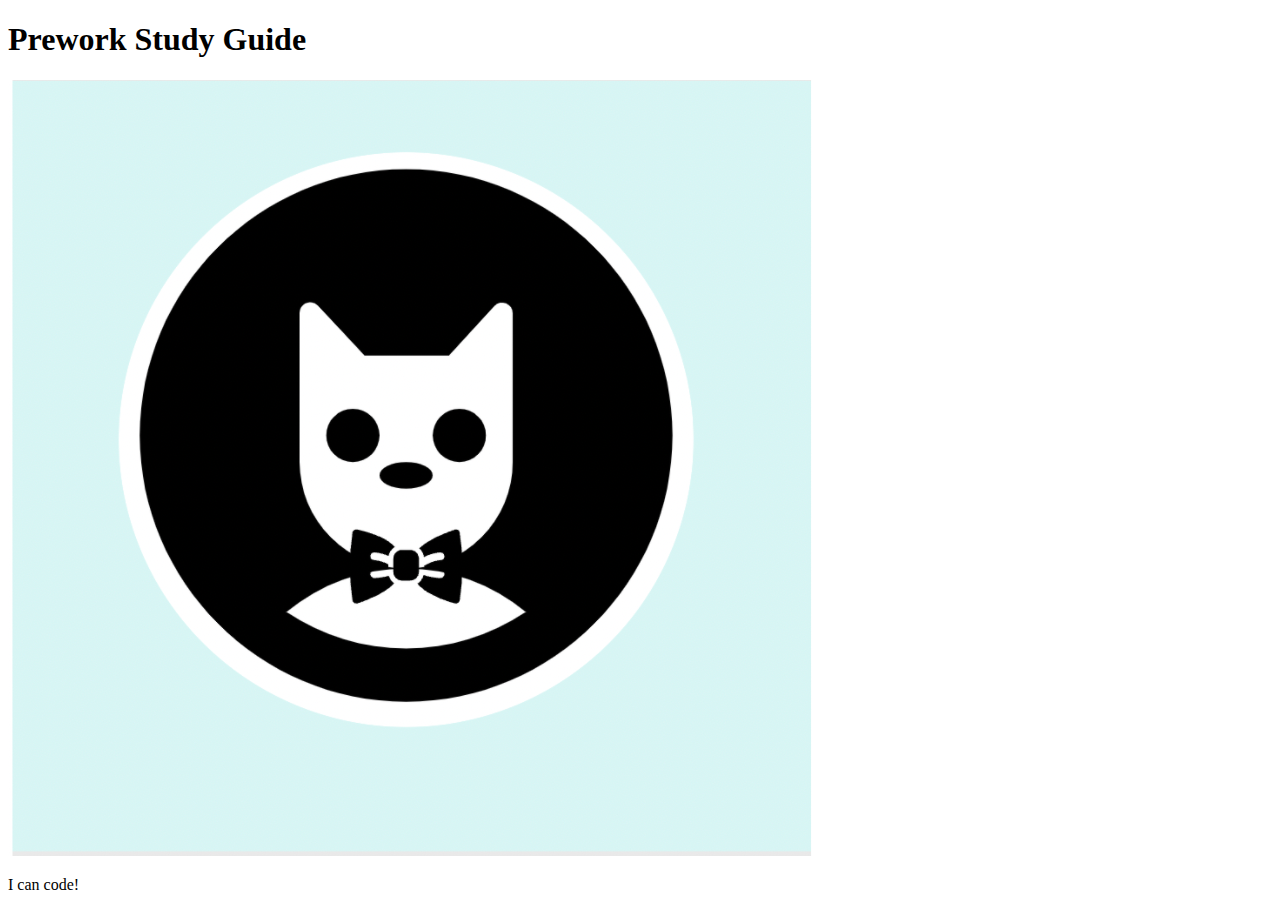
==== prework-study-guide/index.html @ 92d3d474 "add starter code" ====
<!DOCTYPE html>
<html lang="en">
  <head>
    <meta charset="UTF-8" />
    <meta http-equiv="X-UA-Compatible" content="IE=edge" />
    <meta name="viewport" content="width=device-width, initial-scale=1.0" />
    <title>Prework Study Guide</title>
  </head>
  <body>
    <header id="top">
      <h1>Prework Study Guide</h1>
      <img src="./assets/bowtie-cat.png" alt="Profile image of cat wearing a bow tie." />
    </header>
    <main>
      <!-- Student code goes here -->
    </main>

    <footer>
      <p>I can code!</p>
    </footer>
  </body>
</html>
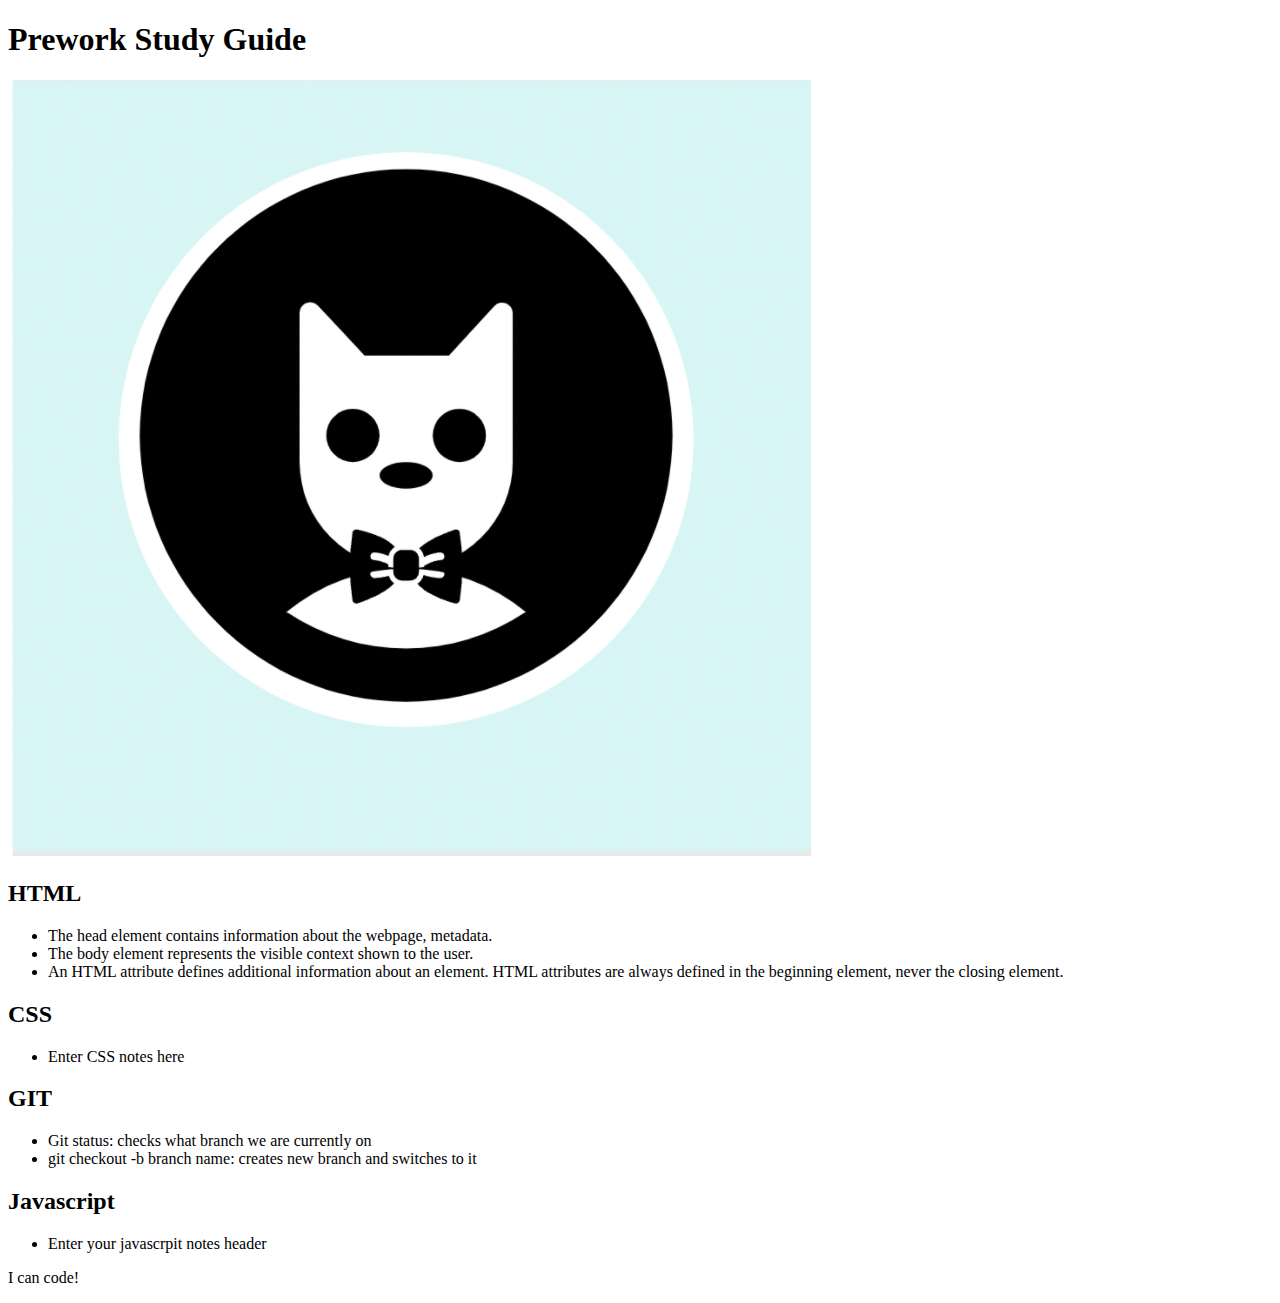
==== commit cc2d3ac3: "added code to HTML file" ====
--- a/prework-study-guide/index.html
+++ b/prework-study-guide/index.html
@@ -12,7 +12,37 @@
       <img src="./assets/bowtie-cat.png" alt="Profile image of cat wearing a bow tie." />
     </header>
     <main>
-      <!-- Student code goes here -->
+      <section class="card" id="html-section">
+     <h2>HTML</h2>
+     <ul>
+       <li>The head element contains information about the webpage, metadata.</li>
+       <li>The body element represents the visible context shown to the user.</li>
+       <li>An HTML attribute defines additional information about an element. HTML attributes are always defined in the beginning element, never the closing element.
+      </li>
+      </ul>
+      </section>
+
+      <section class="card" id="cscc-section">
+     <h2>CSS</h2>
+     <ul>
+      <li>Enter CSS notes here</li>
+     </ul>
+      </section>
+
+      <section class="card" id="git-section">
+      <h2>GIT</h2>
+      <ul>
+        <li>Git status: checks what branch we are currently on
+        <li>git checkout -b branch name: creates new branch and switches to it
+      <ul>
+      </section>
+
+      <section class="card" id="javascript-section">
+      <h2>Javascript</h2>
+      <ul>
+        <li>Enter your javascrpit notes header</li>
+      </ul>
+     </section>
     </main>
 
     <footer>
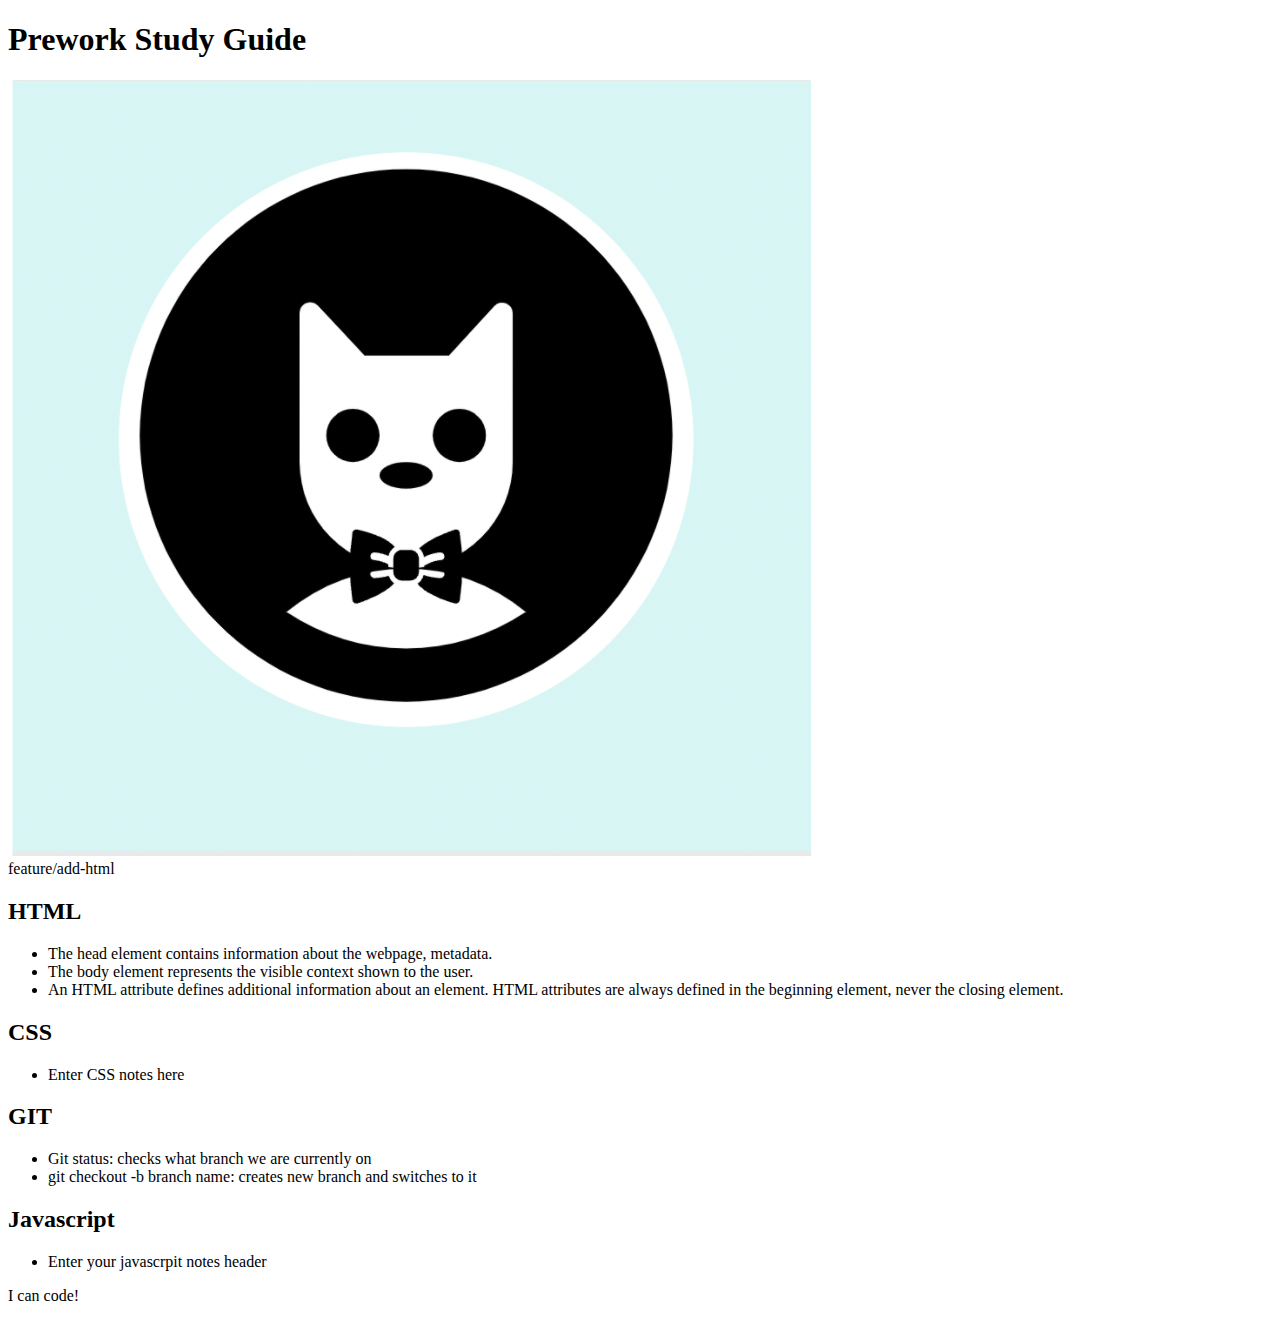
==== commit 7e27b3e4: "Merge branch 'main' into feature/add-html" ====
--- a/prework-study-guide/index.html
+++ b/prework-study-guide/index.html
@@ -12,6 +12,7 @@
       <img src="./assets/bowtie-cat.png" alt="Profile image of cat wearing a bow tie." />
     </header>
     <main>
+feature/add-html
       <section class="card" id="html-section">
      <h2>HTML</h2>
      <ul>
@@ -43,6 +44,7 @@
         <li>Enter your javascrpit notes header</li>
       </ul>
      </section>
+<main>
     </main>
 
     <footer>
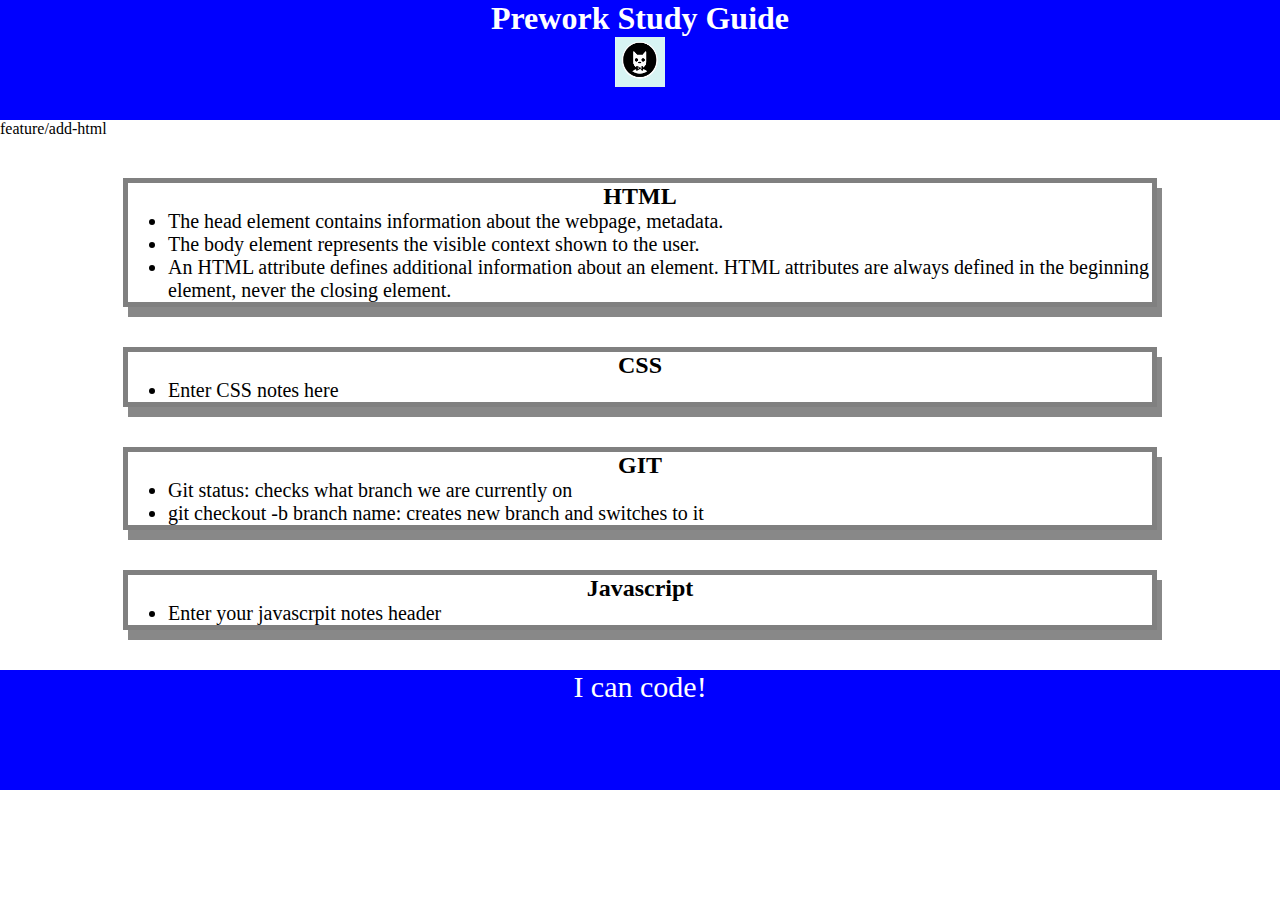
==== commit 1cd502ae: "added CSS to project" ====
--- a/prework-study-guide/index.html
+++ b/prework-study-guide/index.html
@@ -4,6 +4,7 @@
     <meta charset="UTF-8" />
     <meta http-equiv="X-UA-Compatible" content="IE=edge" />
     <meta name="viewport" content="width=device-width, initial-scale=1.0" />
+    <link rel="stylesheet" href="./assets/style.css">
     <title>Prework Study Guide</title>
   </head>
   <body>
--- a/prework-study-guide/assets/style.css
+++ b/prework-study-guide/assets/style.css
@@ -0,0 +1,35 @@
+* {
+    margin: 0;
+    padding: 0;
+}
+header,
+footer {
+    width: 100%;
+    height: 120px;
+    background-color: blue;
+    color: white;
+}h1,
+h2 {
+    text-align: center;
+}
+img {
+    display: block;
+    height: 50px;
+    width: 50px;
+    margin-left: auto;
+    margin-right: auto;
+}
+ul {
+    padding-left: 40px;
+    font-size: 20px;
+}
+p {
+    text-align: center;
+    font-size: 30px;
+  }
+  .card {
+    width: 80%;
+    margin: 40px auto;
+    border: 5px solid gray;
+    box-shadow: 5px 10px #888888;
+  }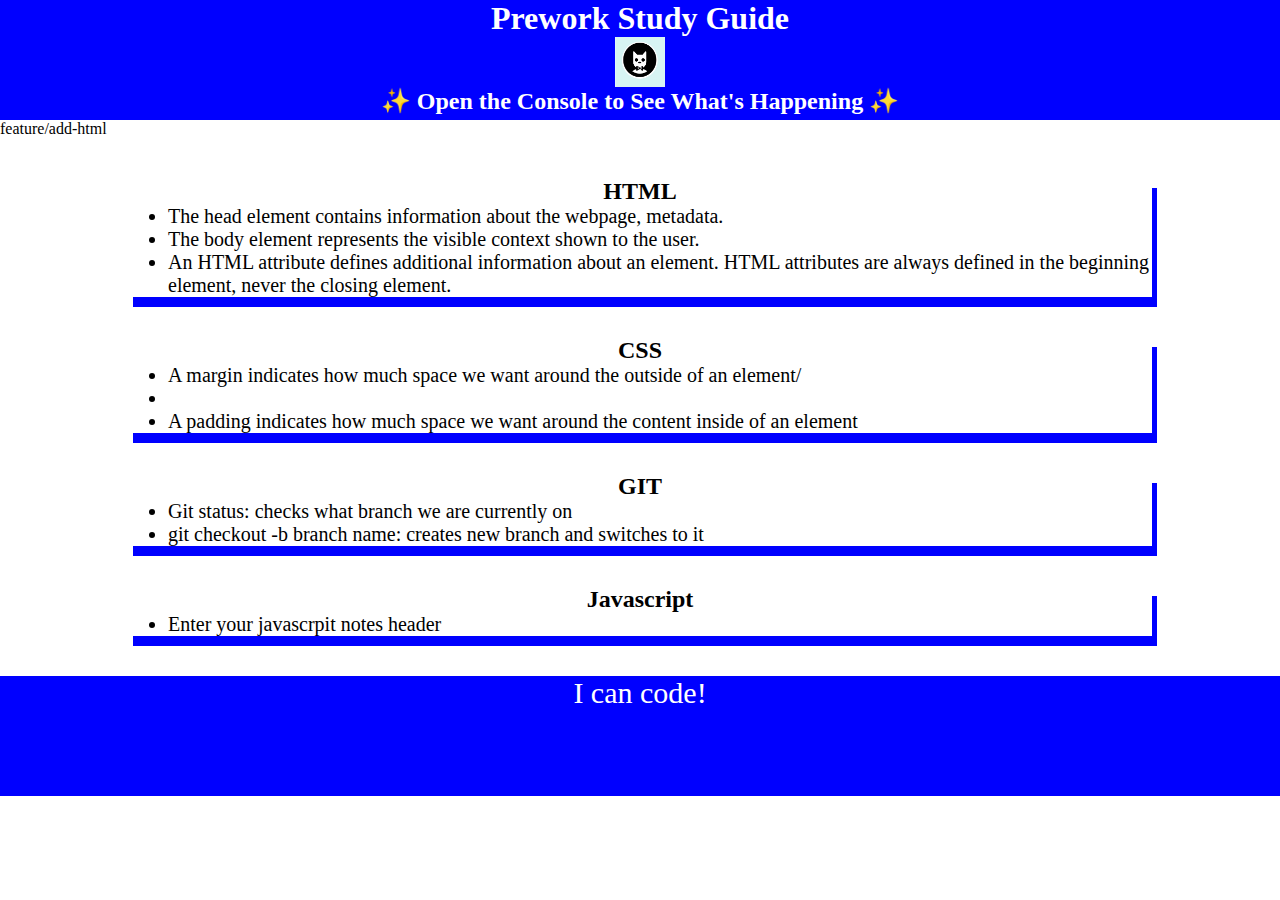
==== commit 8eea1dc6: "js" ====
--- a/prework-study-guide/index.html
+++ b/prework-study-guide/index.html
@@ -11,6 +11,7 @@
     <header id="top">
       <h1>Prework Study Guide</h1>
       <img src="./assets/bowtie-cat.png" alt="Profile image of cat wearing a bow tie." />
+      <h2>✨ Open the Console to See What's Happening ✨</h2>
     </header>
     <main>
 feature/add-html
@@ -27,7 +28,8 @@
       <section class="card" id="cscc-section">
      <h2>CSS</h2>
      <ul>
-      <li>Enter CSS notes here</li>
+      <li>A margin indicates how much space we want around the outside of an element/<li>
+      <li>A padding indicates how much space we want around the content inside of an element</li>
      </ul>
       </section>
 
@@ -51,5 +53,6 @@
     <footer>
       <p>I can code!</p>
     </footer>
+    <script src="./assets/script.js"></script>
   </body>
 </html>
--- a/prework-study-guide/assets/style.css
+++ b/prework-study-guide/assets/style.css
@@ -30,6 +30,6 @@
   .card {
     width: 80%;
     margin: 40px auto;
-    border: 5px solid gray;
-    box-shadow: 5px 10px #888888;
+    border: 5px soild gray;
+    box-shadow: 5px 10px blue;
   }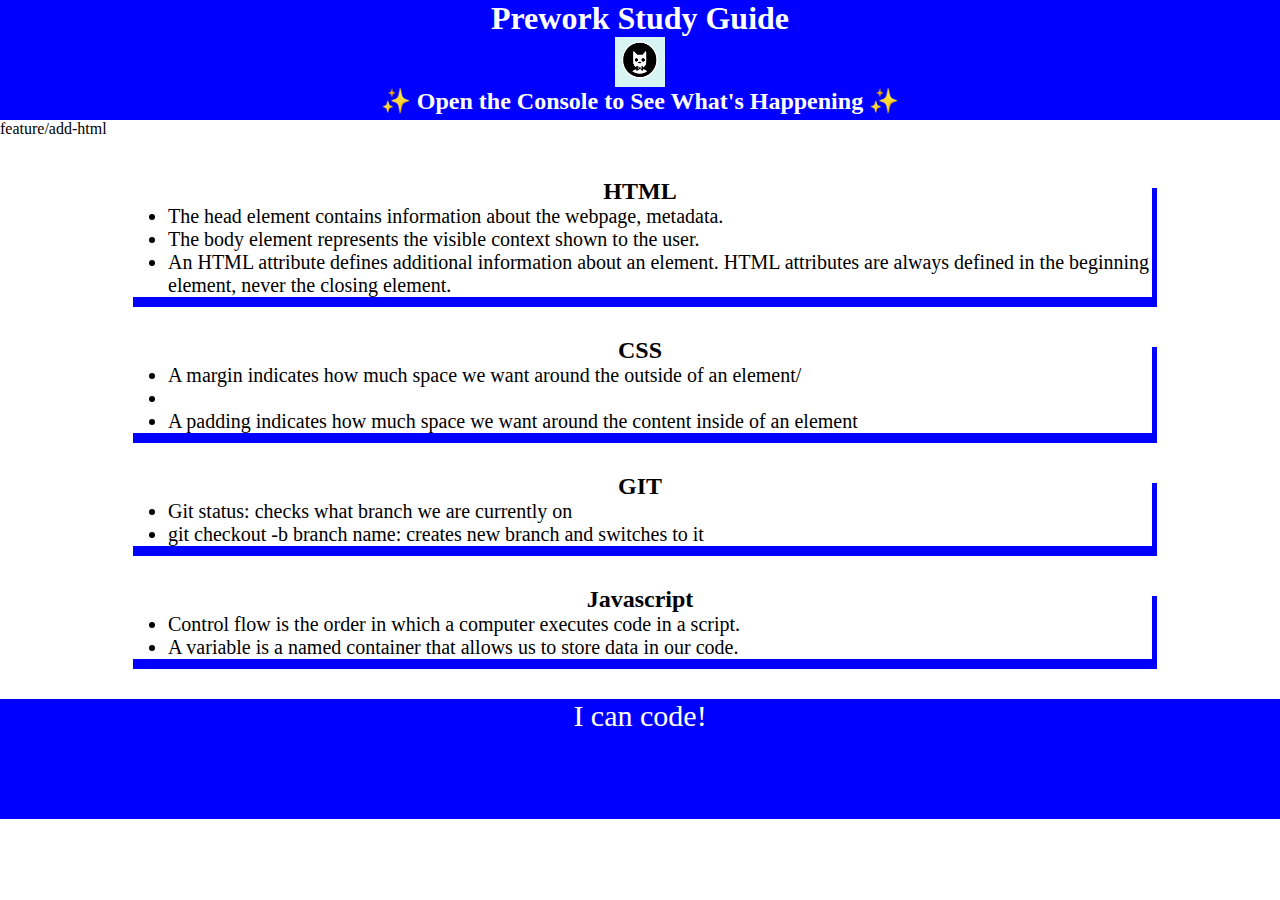
==== commit 9deaad76: "js" ====
--- a/prework-study-guide/index.html
+++ b/prework-study-guide/index.html
@@ -44,7 +44,8 @@
       <section class="card" id="javascript-section">
       <h2>Javascript</h2>
       <ul>
-        <li>Enter your javascrpit notes header</li>
+        <li>Control flow is the order in which a computer executes code in a script.</li>
+        <li>A variable is a named container that allows us to store data in our code.</li>
       </ul>
      </section>
 <main>
--- a/prework-study-guide/assets/style.css
+++ b/prework-study-guide/assets/style.css
@@ -30,6 +30,6 @@
   .card {
     width: 80%;
     margin: 40px auto;
-    border: 5px soild gray;
+    border: 5px soild blue;
     box-shadow: 5px 10px blue;
   }